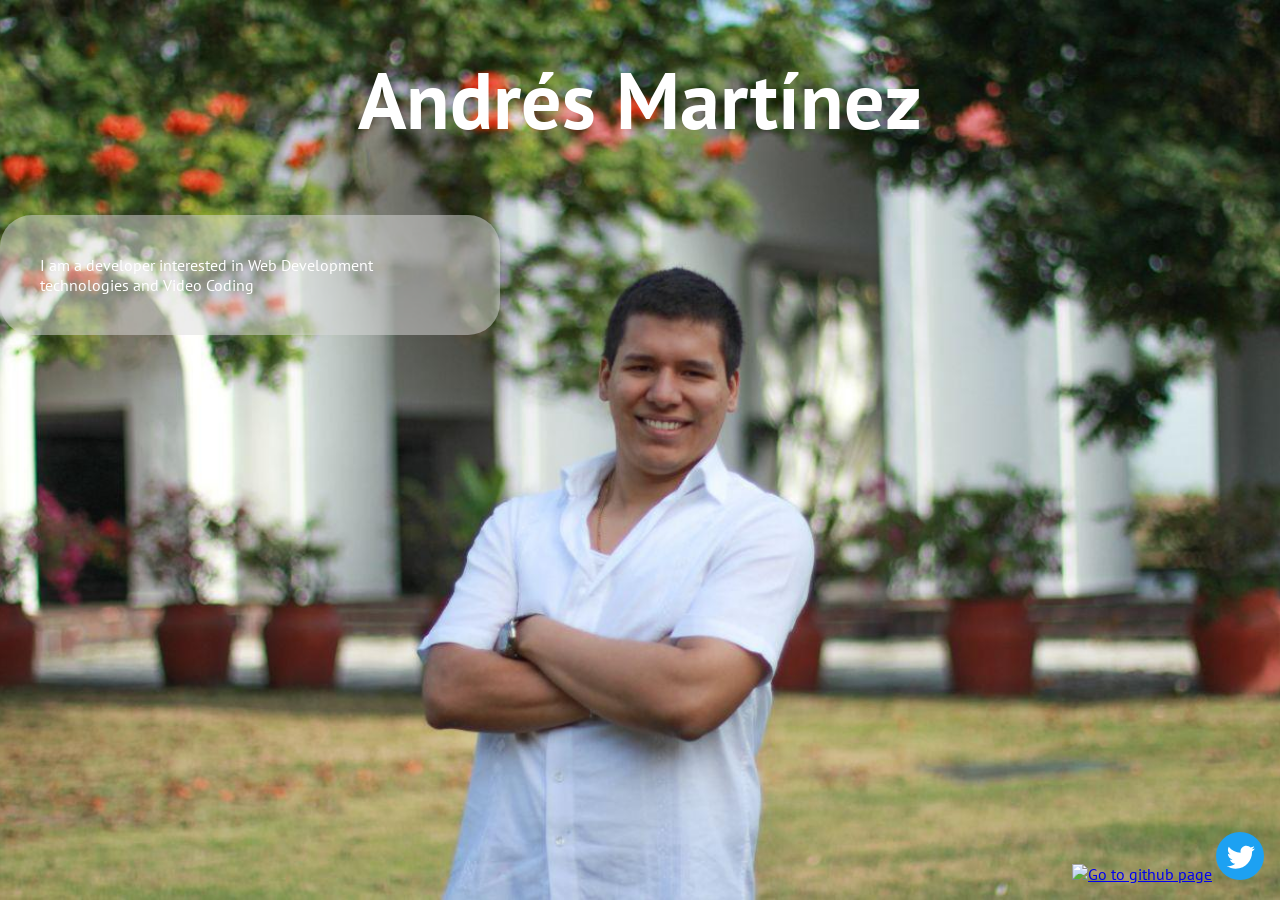
==== index.html @ 53a92bcd "Redesign" ====
<!DOCTYPE html>
<html>

<head>
  <meta charset="utf-8" />
  <meta http-equiv="X-UA-Compatible" content="IE=edge">
  <title>Andrés Felipe Martínez</title>
  <meta name="viewport" content="width=device-width, initial-scale=1">
  <link href="https://fonts.googleapis.com/css?family=PT+Sans" rel="stylesheet">
  <link rel="stylesheet" type="text/css" media="screen" href="main.css" />
</head>

<body>
  <div class="background">
    <img src="/resources/images/background.jpg" />
  </div>
  <div>
    <h1 class="name">Andrés Martínez</h1>
  </div>
  <div class="data">
    <div class="data-container">
      <span>
        I am a developer interested in Web Development technologies and Video Coding
      </span>
    </div>

  </div>
  <div class="bottom-right">
    <a href="https://github.com/andresf01" target="_new"><img width="48px" height="48px"
        src="https://github.githubassets.com/images/modules/logos_page/Octocat.png" alt="Go to github page"></a>
    <a href="https://twitter.com/andresf01" target="_new"><img height="48px"
        src="resources/images/Twitter_Social_Icon_Circle_Color.svg" alt="Go to github page"></a>
  </div>
</body>

</html>
---- main.css ----
body {
    font-family: 'PT Sans', sans-serif;
    padding: 1rem;
    color: white;
    margin: 0;
    padding: 0;
}

.background {
    position: fixed;
    top: -50%;
    left: -50%;
    width: 200%;
    height: 200%;
    z-index: -1;
}

.background img {
    position: absolute;
    top: 0;
    left: 0;
    right: 0;
    bottom: 0;
    margin: auto;
    min-width: 50%;
    min-height: 50%;
}

.bottom-right {
    position: fixed;
    bottom: 0;
    right: 0;
    margin: 1rem;
}

.name {
    text-align: center;
    font-size: 5em;
    margin: 3rem 0;
}

.data {
    max-width: 500px;
    align-content: center;
    position: relative;
}


.data-container {
    border-radius: 2rem;
    background: rgba(220, 220, 220, 0.5);
}

.data-container:nth-child(1) {
    padding: 2.5rem;
    margin: 1rem 0;
}

.data-container > span {
    opacity: 1;
    color: white;
}
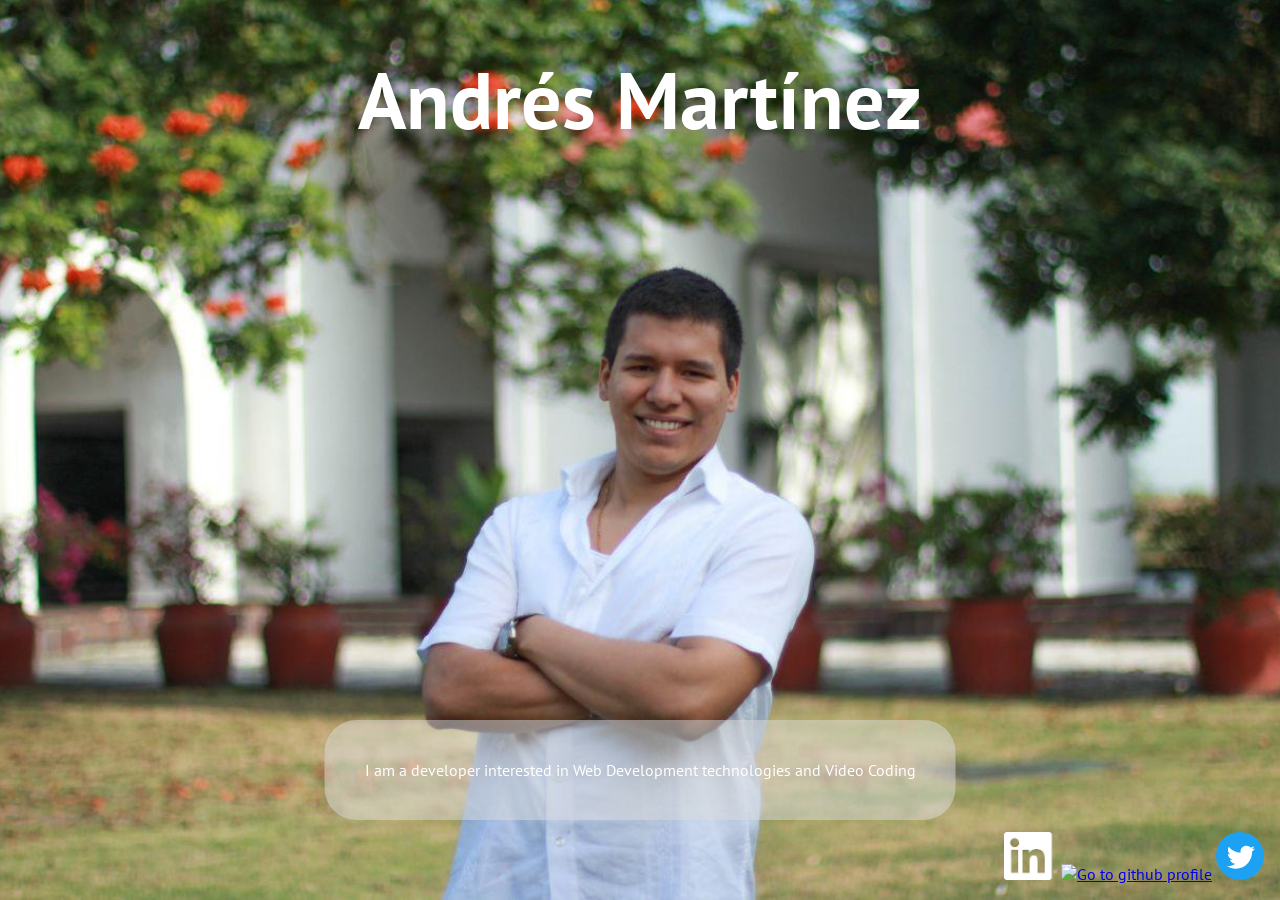
==== commit 0e42b4b9: "Basic update WIP Blinking cursor" ====
--- a/index.html
+++ b/index.html
@@ -14,7 +14,8 @@
   <div class="background">
     <img src="/resources/images/background.jpg" />
   </div>
-  <div>
+  <div class="header">
+    <!-- <div class="cursor"></div> -->
     <h1 class="name">Andrés Martínez</h1>
   </div>
   <div class="data">
@@ -26,10 +27,12 @@
 
   </div>
   <div class="bottom-right">
+    <a href="https://www.linkedin.com/in/andresf01/" target="_new"><img height="48px"
+        src="resources/images/In-White-101px-R.png" alt="Go to linkedin profile"></a>
     <a href="https://github.com/andresf01" target="_new"><img width="48px" height="48px"
-        src="https://github.githubassets.com/images/modules/logos_page/Octocat.png" alt="Go to github page"></a>
+        src="https://github.githubassets.com/images/modules/logos_page/Octocat.png" alt="Go to github profile"></a>
     <a href="https://twitter.com/andresf01" target="_new"><img height="48px"
-        src="resources/images/Twitter_Social_Icon_Circle_Color.svg" alt="Go to github page"></a>
+        src="resources/images/Twitter_Social_Icon_Circle_Color.svg" alt="Go to twitter profile"></a>
   </div>
 </body>
 
--- a/main.css
+++ b/main.css
@@ -45,18 +45,56 @@
     position: relative;
 }
 
-
 .data-container {
     border-radius: 2rem;
     background: rgba(220, 220, 220, 0.5);
-}
-
-.data-container:nth-child(1) {
     padding: 2.5rem;
-    margin: 1rem 0;
+    margin: 5rem 0;
+    left: 50%;
+    position: fixed;
+    bottom: 0;
+    transform: translateX(-50%);
+    width: max-content;
 }
 
 .data-container > span {
     opacity: 1;
     color: white;
+}
+
+.header {
+    position: relative;
+}
+
+.cursor {
+    position: absolute;
+    animation: 0.8s linear 0s infinite alternate blinking, 1s linear forwards 2s moveX;
+    width: 2rem;
+    height: 1rem;
+    background-color: lightgray;
+    bottom: 0;
+}
+
+@keyframes blinking {
+    0% {
+        opacity: 0;
+    }
+    49% {
+        opacity: 0;
+    }
+    51% {
+        opacity: 1;
+    }
+    100% {
+        opacity: 1;
+    }
+}
+
+@keyframes moveX {
+    from {
+        transform: translateX(2em)
+    }
+    to {
+        transform: translateX(2em)
+    }
 }
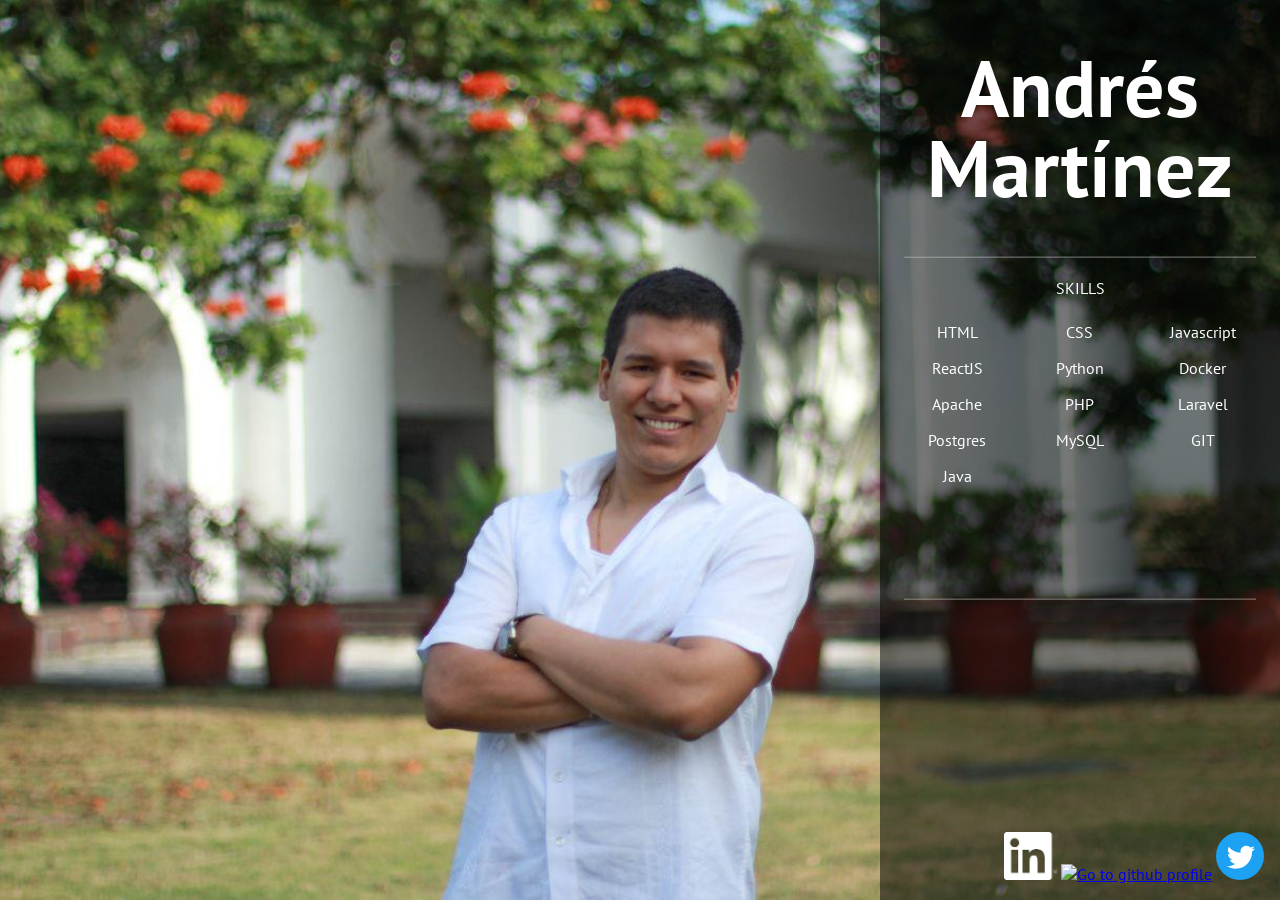
==== commit 842f4f3c: "WIP Animations sidebar" ====
--- a/index.html
+++ b/index.html
@@ -8,32 +8,61 @@
   <meta name="viewport" content="width=device-width, initial-scale=1">
   <link href="https://fonts.googleapis.com/css?family=PT+Sans" rel="stylesheet">
   <link rel="stylesheet" type="text/css" media="screen" href="main.css" />
+  <script defer type="text/javascript" src="main.js" ></script>
 </head>
 
 <body>
   <div class="background">
     <img src="/resources/images/background.jpg" />
   </div>
-  <div class="header">
-    <!-- <div class="cursor"></div> -->
-    <h1 class="name">Andrés Martínez</h1>
+  <div class="sidebar">
+    <div class="header">
+      <h1 class="name">Andrés Martínez</h1>
+    </div>
+    <hr />
+    <div class="skills__title">SKILLS</div>
+    <div class="skills__panel">
+      <div class="skills">
+        <span>HTML</span>
+        <span>CSS</span>
+        <span>Javascript</span>
+        <span>ReactJS</span>
+        <span>Python</span>
+        <span>Docker</span>
+        <span>Apache</span>
+        <span>PHP</span>
+        <span>Laravel</span>
+        <span>Postgres</span>
+        <span>MySQL</span>
+        <span>GIT</span>
+        <span>Java</span>
+        <span></span>
+      </div>
+      <div class="conventions">
+        <span>Low</span>
+        <span>Medium</span>
+        <span>High</span>
+      </div>
+    </div>
+    <hr />
+    <div class="bottom-right">
+      <a href="https://www.linkedin.com/in/andresf01/" target="_new"><img height="48px"
+          src="resources/images/In-White-101px-R.png" alt="Go to linkedin profile"></a>
+      <a href="https://github.com/andresf01" target="_new"><img width="48px" height="48px"
+          src="https://github.githubassets.com/images/modules/logos_page/Octocat.png" alt="Go to github profile"></a>
+      <a href="https://twitter.com/andresf01" target="_new"><img height="48px"
+          src="resources/images/Twitter_Social_Icon_Circle_Color.svg" alt="Go to twitter profile"></a>
+    </div>
   </div>
+  <!-- 
   <div class="data">
     <div class="data-container">
       <span>
         I am a developer interested in Web Development technologies and Video Coding
       </span>
     </div>
-
   </div>
-  <div class="bottom-right">
-    <a href="https://www.linkedin.com/in/andresf01/" target="_new"><img height="48px"
-        src="resources/images/In-White-101px-R.png" alt="Go to linkedin profile"></a>
-    <a href="https://github.com/andresf01" target="_new"><img width="48px" height="48px"
-        src="https://github.githubassets.com/images/modules/logos_page/Octocat.png" alt="Go to github profile"></a>
-    <a href="https://twitter.com/andresf01" target="_new"><img height="48px"
-        src="resources/images/Twitter_Social_Icon_Circle_Color.svg" alt="Go to twitter profile"></a>
-  </div>
+   -->
 </body>
 
 </html>
--- a/main.css
+++ b/main.css
@@ -33,13 +33,73 @@
     margin: 1rem;
 }
 
+hr {
+    opacity: 0.3;
+    margin: 1.25rem 1.5rem;
+}
+
+.sidebar {
+    height: 100vh;
+    width: 400px;
+    background-color: rgba(0, 0, 0, 0.5);
+    position: fixed;
+    right: 0;
+    
+}
+
 .name {
     text-align: center;
     font-size: 5em;
     margin: 3rem 0;
+    line-height: 1;
 }
 
-.data {
+.skills__title {
+    text-align: center;
+}
+
+.skills__panel {
+    transform-style: preserve-3d;
+    position: relative;
+    transition: transform 0.5s ease;
+}
+
+.skills {
+    padding: 1rem;
+    display: grid;
+    grid-template: auto / repeat(3, 1fr);
+    /* transform: translateZ(200px); */
+}
+
+.skills > span {
+    text-align: center;
+    margin: 0.5rem;
+    transition: all 1s ease;
+}
+
+.skills > span:hover {
+    transform: scale(1.3);
+    cursor: default;
+}
+
+.conventions {
+    padding: 1rem;
+    display: grid;
+    grid-template: auto / repeat(3, 1fr);
+    /* transform-origin: left; */
+    transform: rotateY(-90deg);
+}
+
+.conventions > span {
+    text-align: center;
+    margin: 0.5rem;
+}
+
+.skills__panel.rotate {
+    transform: rotateY(90deg);
+}
+
+/* .data {
     max-width: 500px;
     align-content: center;
     position: relative;
@@ -60,7 +120,7 @@
 .data-container > span {
     opacity: 1;
     color: white;
-}
+} */
 
 .header {
     position: relative;
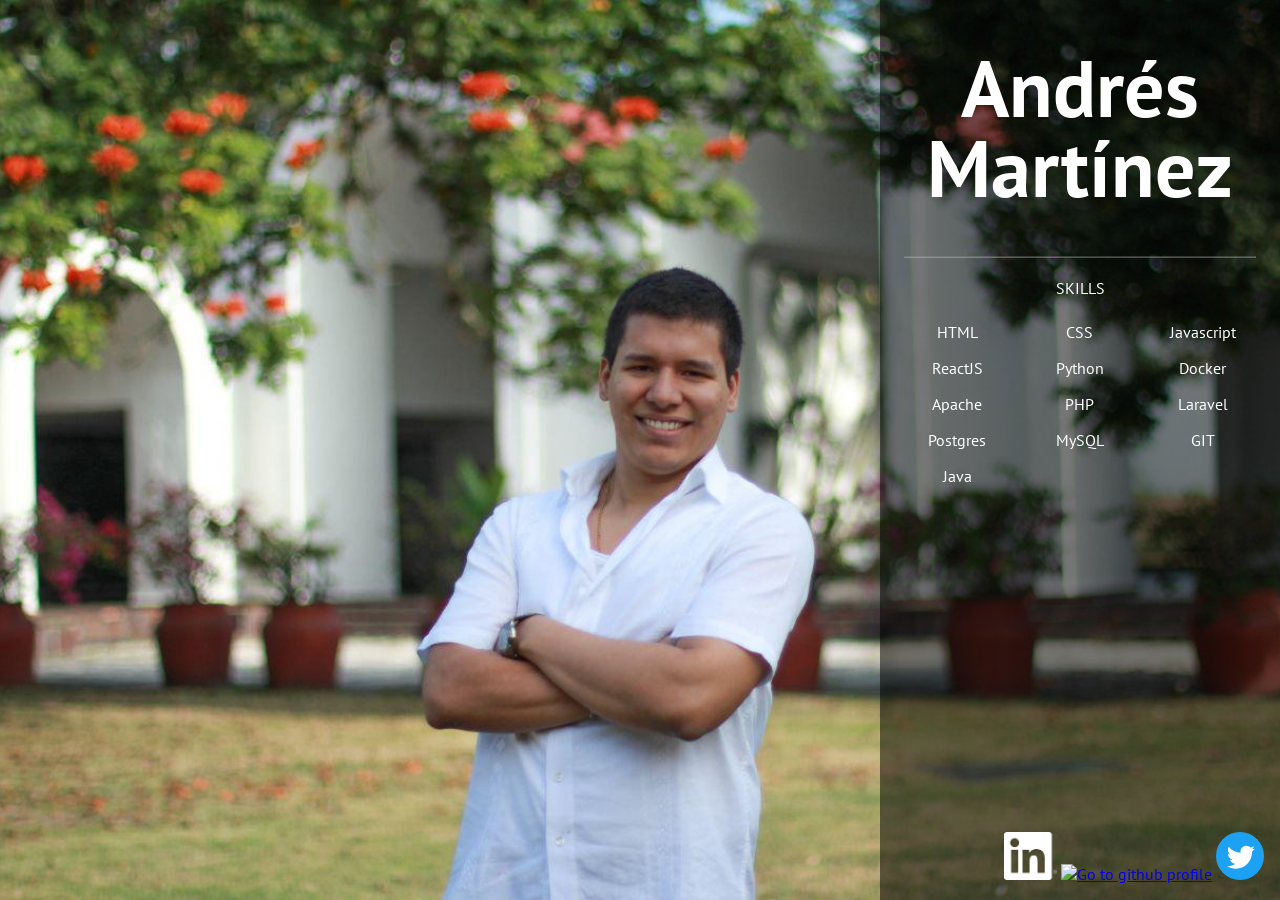
==== commit 74ccb18a: "Style update, JS not needed" ====
--- a/index.html
+++ b/index.html
@@ -19,7 +19,7 @@
     <div class="header">
       <h1 class="name">Andrés Martínez</h1>
     </div>
-    <hr />
+    <hr class="divider" />
     <div class="skills__title">SKILLS</div>
     <div class="skills__panel">
       <div class="skills">
@@ -38,13 +38,12 @@
         <span>Java</span>
         <span></span>
       </div>
-      <div class="conventions">
-        <span>Low</span>
-        <span>Medium</span>
-        <span>High</span>
-      </div>
+      <!-- <div class="conventions">
+        <span class="low">Low</span>
+        <span class="medium">Medium</span>
+        <span class="high">High</span>
+      </div> -->
     </div>
-    <hr />
     <div class="bottom-right">
       <a href="https://www.linkedin.com/in/andresf01/" target="_new"><img height="48px"
           src="resources/images/In-White-101px-R.png" alt="Go to linkedin profile"></a>
--- a/main.css
+++ b/main.css
@@ -27,13 +27,13 @@
 }
 
 .bottom-right {
-    position: fixed;
+    position: absolute;
     bottom: 0;
     right: 0;
     margin: 1rem;
 }
 
-hr {
+hr.divider {
     opacity: 0.3;
     margin: 1.25rem 1.5rem;
 }
@@ -44,7 +44,7 @@
     background-color: rgba(0, 0, 0, 0.5);
     position: fixed;
     right: 0;
-    
+    transition: all 1s ease;
 }
 
 .name {
@@ -56,12 +56,6 @@
 
 .skills__title {
     text-align: center;
-}
-
-.skills__panel {
-    transform-style: preserve-3d;
-    position: relative;
-    transition: transform 0.5s ease;
 }
 
 .skills {
@@ -87,7 +81,7 @@
     display: grid;
     grid-template: auto / repeat(3, 1fr);
     /* transform-origin: left; */
-    transform: rotateY(-90deg);
+    /* transform: rotateY(-90deg); */
 }
 
 .conventions > span {
@@ -95,35 +89,30 @@
     margin: 0.5rem;
 }
 
-.skills__panel.rotate {
-    transform: rotateY(90deg);
+.low {
+    color: rgb(0, 192, 0);
 }
 
-/* .data {
-    max-width: 500px;
-    align-content: center;
+.medium {
+    color: rgba(255, 255, 0, 1);
+}
+
+.high {
+    color: rgb(255, 35, 35);
+}
+
+.header {
     position: relative;
 }
 
-.data-container {
-    border-radius: 2rem;
-    background: rgba(220, 220, 220, 0.5);
-    padding: 2.5rem;
-    margin: 5rem 0;
-    left: 50%;
-    position: fixed;
-    bottom: 0;
-    transform: translateX(-50%);
-    width: max-content;
-}
+@media (max-width: 650px) {
+    .header {
+        padding: 0 5rem;
+    }
 
-.data-container > span {
-    opacity: 1;
-    color: white;
-} */
-
-.header {
-    position: relative;
+    .sidebar {
+        width: 100%;
+    }
 }
 
 .cursor {
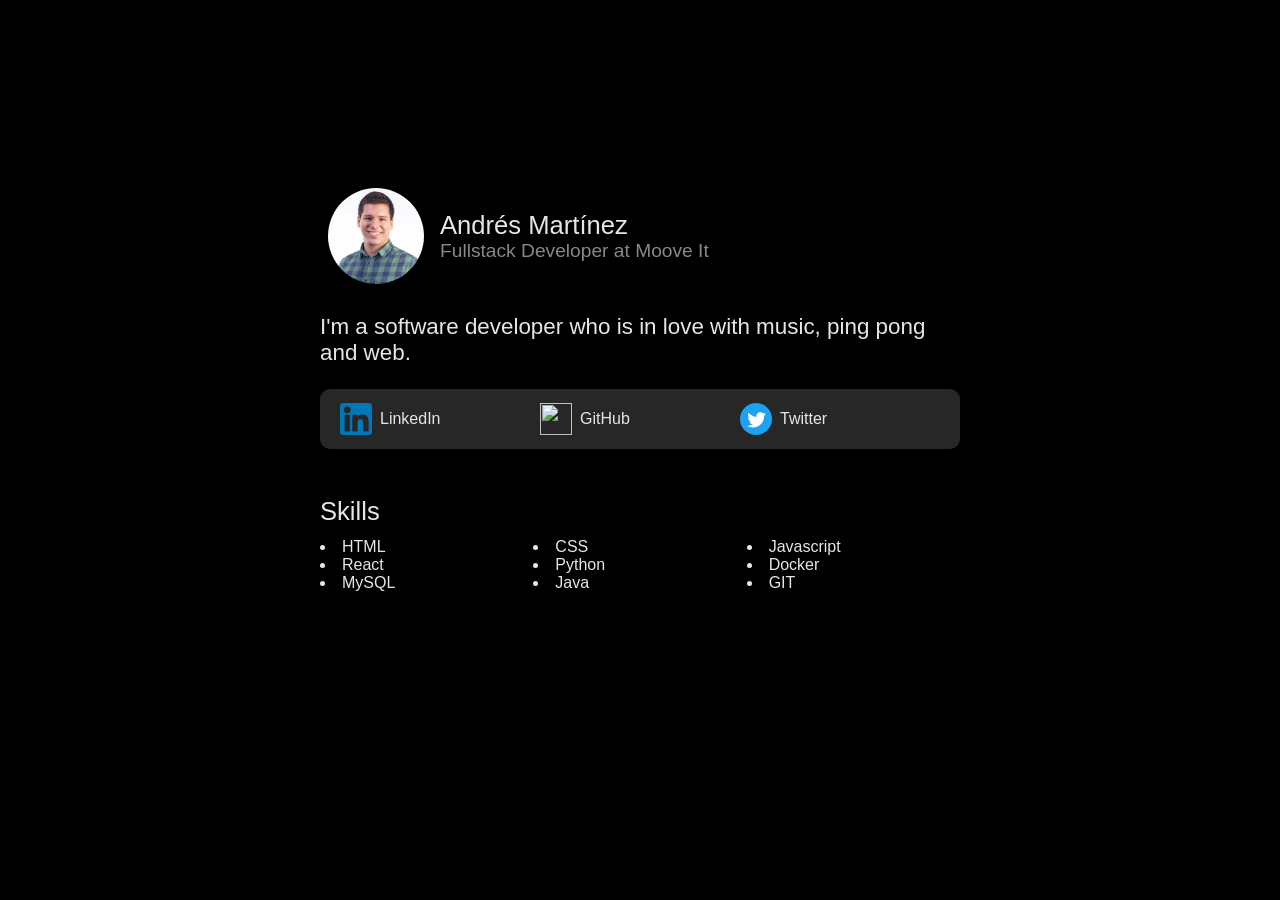
==== commit 42cdb354: "Update site and pic" ====
--- a/index.html
+++ b/index.html
@@ -1,67 +1,53 @@
-<!DOCTYPE html>
-<html>
-
-<head>
-  <meta charset="utf-8" />
-  <meta http-equiv="X-UA-Compatible" content="IE=edge">
-  <title>Andrés Felipe Martínez</title>
-  <meta name="viewport" content="width=device-width, initial-scale=1">
-  <link href="https://fonts.googleapis.com/css?family=PT+Sans" rel="stylesheet">
-  <link rel="stylesheet" type="text/css" media="screen" href="main.css" />
-  <script defer type="text/javascript" src="main.js" ></script>
-</head>
-
-<body>
-  <div class="background">
-    <img src="/resources/images/background.jpg" />
-  </div>
-  <div class="sidebar">
-    <div class="header">
-      <h1 class="name">Andrés Martínez</h1>
-    </div>
-    <hr class="divider" />
-    <div class="skills__title">SKILLS</div>
-    <div class="skills__panel">
-      <div class="skills">
-        <span>HTML</span>
-        <span>CSS</span>
-        <span>Javascript</span>
-        <span>ReactJS</span>
-        <span>Python</span>
-        <span>Docker</span>
-        <span>Apache</span>
-        <span>PHP</span>
-        <span>Laravel</span>
-        <span>Postgres</span>
-        <span>MySQL</span>
-        <span>GIT</span>
-        <span>Java</span>
-        <span></span>
-      </div>
-      <!-- <div class="conventions">
-        <span class="low">Low</span>
-        <span class="medium">Medium</span>
-        <span class="high">High</span>
-      </div> -->
-    </div>
-    <div class="bottom-right">
-      <a href="https://www.linkedin.com/in/andresf01/" target="_new"><img height="48px"
-          src="resources/images/In-White-101px-R.png" alt="Go to linkedin profile"></a>
-      <a href="https://github.com/andresf01" target="_new"><img width="48px" height="48px"
-          src="https://github.githubassets.com/images/modules/logos_page/Octocat.png" alt="Go to github profile"></a>
-      <a href="https://twitter.com/andresf01" target="_new"><img height="48px"
-          src="resources/images/Twitter_Social_Icon_Circle_Color.svg" alt="Go to twitter profile"></a>
-    </div>
-  </div>
-  <!-- 
-  <div class="data">
-    <div class="data-container">
-      <span>
-        I am a developer interested in Web Development technologies and Video Coding
-      </span>
-    </div>
-  </div>
-   -->
-</body>
-
+<!DOCTYPE html>
+<html lang="en">
+<head>
+  <meta charset="UTF-8">
+  <meta http-equiv="X-UA-Compatible" content="IE=edge">
+  <meta name="viewport" content="width=device-width, initial-scale=1.0">
+  <link rel="stylesheet" href="style.css">
+  <!-- <script defer src="https://cdnjs.cloudflare.com/ajax/libs/gsap/3.7.1/gsap.min.js"></script> -->
+  <title>Andres Martinez</title>
+</head>
+<body>
+  <div class="container">
+    <div class="header">
+      <img src="/resources/images/pic.jpg" />
+      <div class="title">
+        <div class="text-lg">Andrés Martínez</div>
+        <div class="text-sm secondary">Fullstack Developer at <a href="http://moove-it.com" target="_new">Moove It</a></div>
+      </div>
+    </div>
+    <p class="text-md">
+      I'm a software developer who is in love with music, ping pong and web.
+    </p>
+    <div class="bar">
+      <div class="item" id="linkedin">
+        <img src="/resources/images/linkedin.png" />
+        <span>LinkedIn</span>
+      </div>
+      <div class="item" id="twitter">
+        <img src="https://github.githubassets.com/images/modules/logos_page/Octocat.png" />
+        <span>GitHub</span>
+      </div>
+      <div class="item" id="twitter">
+        <img src="/resources/images/Twitter_Social_Icon_Circle_Color.svg" />
+        <span>Twitter</span>
+      </div>
+    </div>
+    <div class="content">
+      <div class="text-lg">Skills</div>
+      <div class="list">
+        <li>HTML</li>
+        <li>CSS</li>
+        <li>Javascript</li>
+        <li>React</li>
+        <li>Python</li>
+        <li>Docker</li>
+        <li>MySQL</li>
+        <li>Java</li>
+        <li>GIT</li>
+      </div>
+    </div>
+  </div>
+</body>
 </html>
--- a/style.css
+++ b/style.css
@@ -0,0 +1,125 @@
+:root {
+  --primary: rgb(230, 230, 230);
+  --secondary: rgb(136, 136, 136);
+  --terciary: rgb(100, 100, 100);
+}
+
+body {
+  font-family: "PT Sans", sans-serif;
+  padding: 1rem;
+  color: var(--primary);
+  margin: 0;
+  padding: 0;
+  background-color: rgb(0, 0, 0);
+}
+
+.container {
+  max-width: 640px;
+  margin: 0 auto;
+  margin-top: 20vh;
+  position: sticky;
+}
+
+@media (max-width: 740px) {
+  .container {
+    margin: 2rem;
+  }
+}
+
+.header {
+  display: flex;
+  flex-direction: row;
+}
+
+.header > * {
+  margin: 0.5rem;
+}
+
+.header > img {
+  width: 6rem;
+  height: 6rem;
+  object-fit: cover;
+  border-radius: 50%;
+}
+
+.header > .title {
+  display: flex;
+  flex-direction: column;
+  justify-content: center;
+}
+
+.title a,
+.title a:visited {
+  text-decoration: none;
+  color: inherit;
+}
+
+.title a:hover {
+  color: var(--terciary);
+}
+
+.bar {
+  display: grid;
+  grid: 1fr / repeat(3, 1fr);
+  flex-direction: row;
+  padding: 10px 20px;
+  border-radius: 10px;
+  background-color: rgb(39, 39, 39);
+}
+
+@media (max-width: 540px) {
+  .bar {
+    grid: auto / 1fr;
+  }
+}
+
+.bar > .item {
+  display: flex;
+  flex-direction: row;
+  align-items: center;
+  cursor: pointer;
+}
+
+.bar > .item:first-child {
+  margin-left: 0;
+}
+
+.bar > .item:last-child {
+  margin-right: 0;
+}
+
+.item img {
+  margin: 0.25rem 0.5rem;
+  width: 32px;
+  height: 32px;
+}
+
+.item > img:first-child {
+  margin-left: 0;
+}
+
+.text-lg {
+  font-size: 1.6rem;
+}
+
+.text-md {
+  font-size: 1.4rem;
+}
+
+.text-sm {
+  font-size: 1.2rem;
+}
+
+.secondary {
+  color: var(--secondary);
+}
+
+.content {
+  margin: 3rem 0;
+}
+
+.list {
+  display: grid;
+  grid: auto / repeat(3, 1fr);
+  margin: 0.75rem 0;
+}
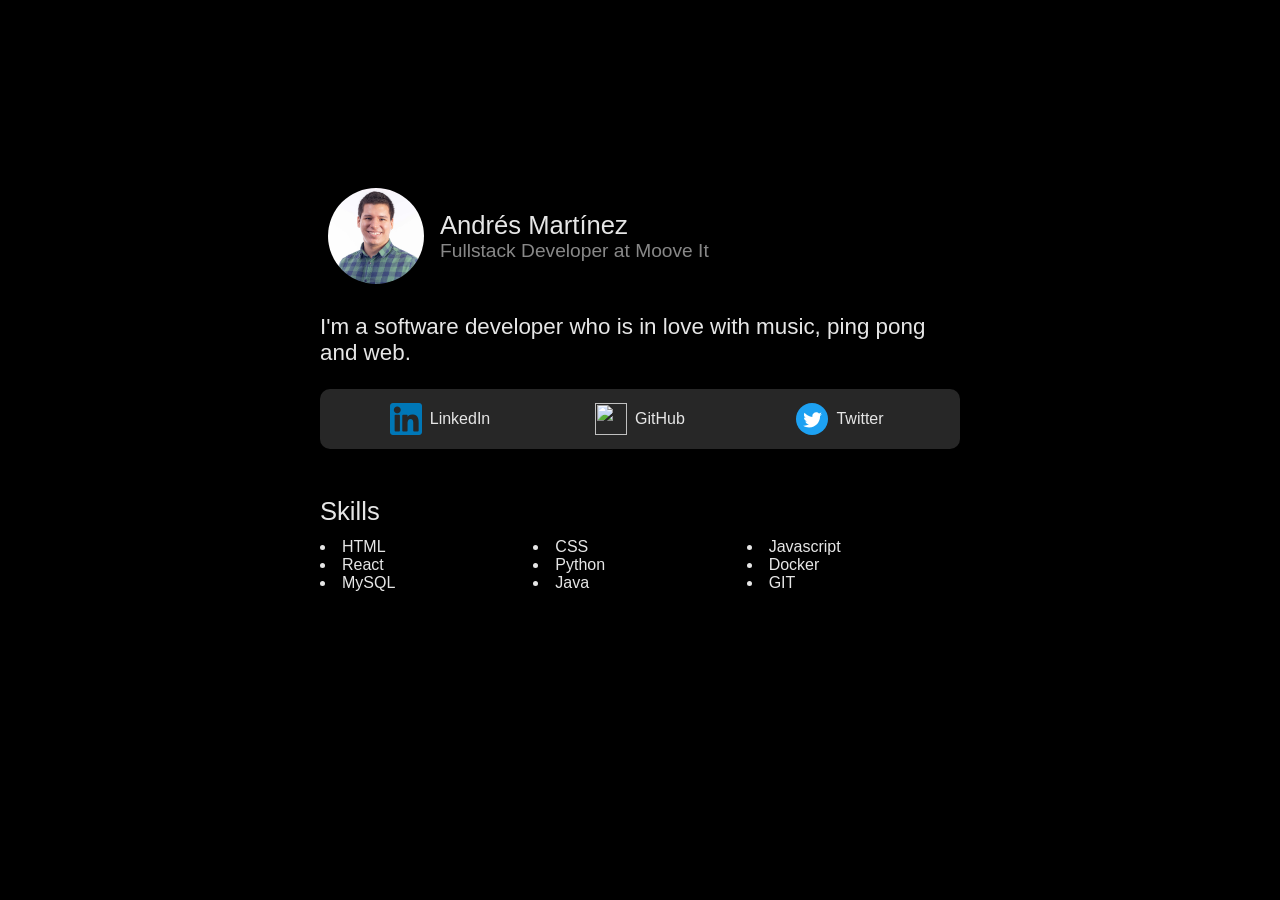
==== commit 61c77cc8: "Add targets in bar" ====
--- a/index.html
+++ b/index.html
@@ -21,18 +21,24 @@
       I'm a software developer who is in love with music, ping pong and web.
     </p>
     <div class="bar">
-      <div class="item" id="linkedin">
-        <img src="/resources/images/linkedin.png" />
-        <span>LinkedIn</span>
-      </div>
-      <div class="item" id="twitter">
-        <img src="https://github.githubassets.com/images/modules/logos_page/Octocat.png" />
-        <span>GitHub</span>
-      </div>
-      <div class="item" id="twitter">
-        <img src="/resources/images/Twitter_Social_Icon_Circle_Color.svg" />
-        <span>Twitter</span>
-      </div>
+      <a target="_new" href="https://linkedin.com/in/andresf01">
+        <div class="item" id="linkedin">
+          <img src="/resources/images/linkedin.png" />
+          <span>LinkedIn</span>
+        </div>
+      </a>
+      <a target="_new" href="https://github.com/andresf01">
+        <div class="item" id="github">
+          <img src="https://github.githubassets.com/images/modules/logos_page/Octocat.png" />
+          <span>GitHub</span>
+        </div>
+      </a>
+      <a target="_new" href="https://twitter.com/andresf01">
+        <div class="item" id="twitter">
+          <img src="/resources/images/Twitter_Social_Icon_Circle_Color.svg" />
+          <span>Twitter</span>
+        </div>
+      </a>
     </div>
     <div class="content">
       <div class="text-lg">Skills</div>
--- a/style.css
+++ b/style.css
@@ -73,18 +73,30 @@
   }
 }
 
-.bar > .item {
+.bar a {
+  text-decoration: none;
+  color: inherit;
+  justify-self: center;
+}
+
+.bar .item {
   display: flex;
   flex-direction: row;
   align-items: center;
   cursor: pointer;
 }
 
-.bar > .item:first-child {
+@media (max-width: 540px) {
+  .bar a {
+    justify-self: auto;
+  }
+}
+
+.bar .item:first-child {
   margin-left: 0;
 }
 
-.bar > .item:last-child {
+.bar .item:last-child {
   margin-right: 0;
 }
 
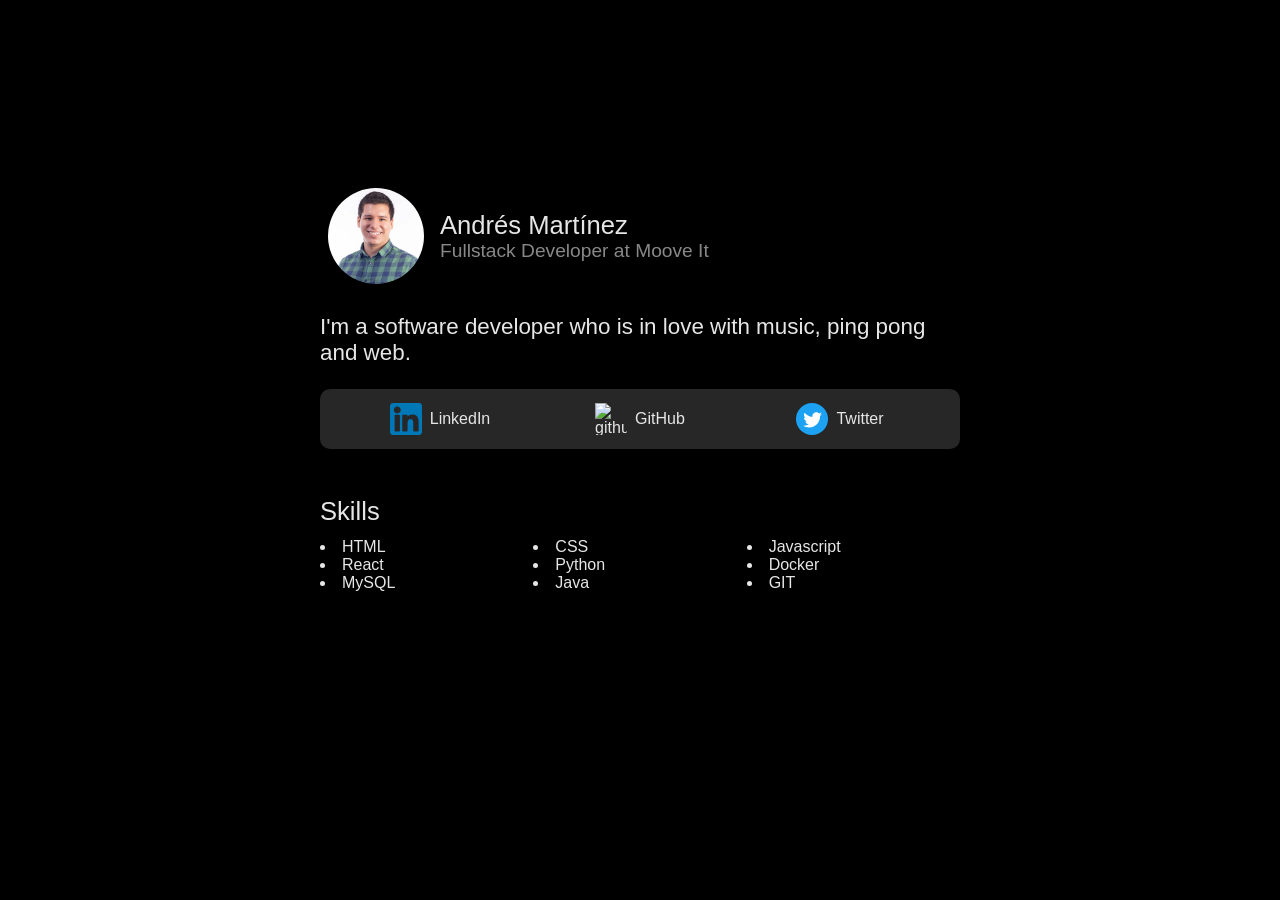
==== commit 943e6f5b: "Update SEO and accessibility" ====
--- a/index.html
+++ b/index.html
@@ -4,6 +4,7 @@
   <meta charset="UTF-8">
   <meta http-equiv="X-UA-Compatible" content="IE=edge">
   <meta name="viewport" content="width=device-width, initial-scale=1.0">
+  <meta name="description" content="Andres Martinez - Developer">
   <link rel="stylesheet" href="style.css">
   <!-- <script defer src="https://cdnjs.cloudflare.com/ajax/libs/gsap/3.7.1/gsap.min.js"></script> -->
   <title>Andres Martinez</title>
@@ -11,7 +12,7 @@
 <body>
   <div class="container">
     <div class="header">
-      <img src="/resources/images/pic.jpg" />
+      <img src="/resources/images/pic.jpg" alt="profile" />
       <div class="title">
         <div class="text-lg">Andrés Martínez</div>
         <div class="text-sm secondary">Fullstack Developer at <a href="http://moove-it.com" target="_new">Moove It</a></div>
@@ -23,19 +24,19 @@
     <div class="bar">
       <a target="_new" href="https://linkedin.com/in/andresf01">
         <div class="item" id="linkedin">
-          <img src="/resources/images/linkedin.png" />
+          <img src="/resources/images/linkedin.png" alt="linkedin" />
           <span>LinkedIn</span>
         </div>
       </a>
       <a target="_new" href="https://github.com/andresf01">
         <div class="item" id="github">
-          <img src="https://github.githubassets.com/images/modules/logos_page/Octocat.png" />
+          <img src="https://github.githubassets.com/images/modules/logos_page/Octocat.png" alt="github" />
           <span>GitHub</span>
         </div>
       </a>
       <a target="_new" href="https://twitter.com/andresf01">
         <div class="item" id="twitter">
-          <img src="/resources/images/Twitter_Social_Icon_Circle_Color.svg" />
+          <img src="/resources/images/Twitter_Social_Icon_Circle_Color.svg" alt="twitter" />
           <span>Twitter</span>
         </div>
       </a>
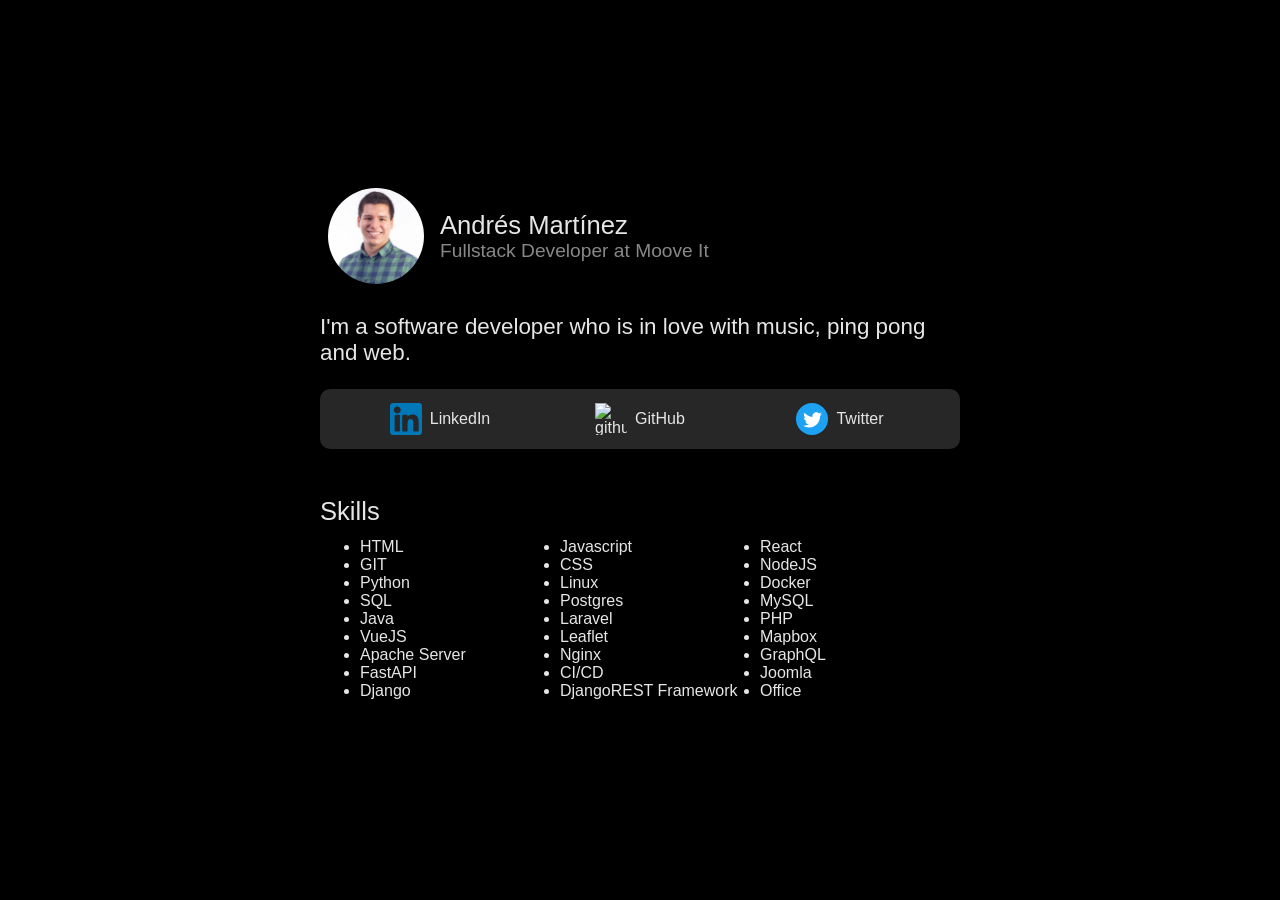
==== commit ae9d819f: "Add new skills, OG and improve images and style" ====
--- a/index.html
+++ b/index.html
@@ -5,6 +5,8 @@
   <meta http-equiv="X-UA-Compatible" content="IE=edge">
   <meta name="viewport" content="width=device-width, initial-scale=1.0">
   <meta name="description" content="Andres Martinez - Developer">
+  <meta property="og:title" content="Andres Martinez - Developer" />
+  <meta property="og:description" content="I'm a software developer who is in love with music, ping pong and web." />
   <link rel="stylesheet" href="style.css">
   <!-- <script defer src="https://cdnjs.cloudflare.com/ajax/libs/gsap/3.7.1/gsap.min.js"></script> -->
   <title>Andres Martinez</title>
@@ -43,17 +45,35 @@
     </div>
     <div class="content">
       <div class="text-lg">Skills</div>
-      <div class="list">
+      <ul class="list">
         <li>HTML</li>
-        <li>CSS</li>
         <li>Javascript</li>
         <li>React</li>
+        <li>GIT</li>
+        <li>CSS</li>
+        <li>NodeJS</li>
         <li>Python</li>
+        <li>Linux</li>
         <li>Docker</li>
+        <li>SQL</li>
+        <li>Postgres</li>
         <li>MySQL</li>
         <li>Java</li>
-        <li>GIT</li>
-      </div>
+        <li>Laravel</li>
+        <li>PHP</li>
+        <li>VueJS</li>
+        <li>Leaflet</li>
+        <li>Mapbox</li>
+        <li>Apache Server</li>
+        <li>Nginx</li>
+        <li>GraphQL</li>
+        <li>FastAPI</li>
+        <li>CI/CD</li>
+        <li>Joomla</li>
+        <li>Django</li>
+        <li>DjangoREST Framework</li>
+        <li>Office</li>
+      </ul>
     </div>
   </div>
 </body>
--- a/style.css
+++ b/style.css
@@ -29,6 +29,14 @@
 .header {
   display: flex;
   flex-direction: row;
+}
+
+@media (max-width: 540px) {
+  .header {
+    flex-direction: column;
+    align-items: center;
+    text-align: center;
+  }
 }
 
 .header > * {
@@ -135,3 +143,9 @@
   grid: auto / repeat(3, 1fr);
   margin: 0.75rem 0;
 }
+
+@media (max-width: 540px) {
+  .list {
+    grid: auto / repeat(2, 1fr);
+  }
+}
